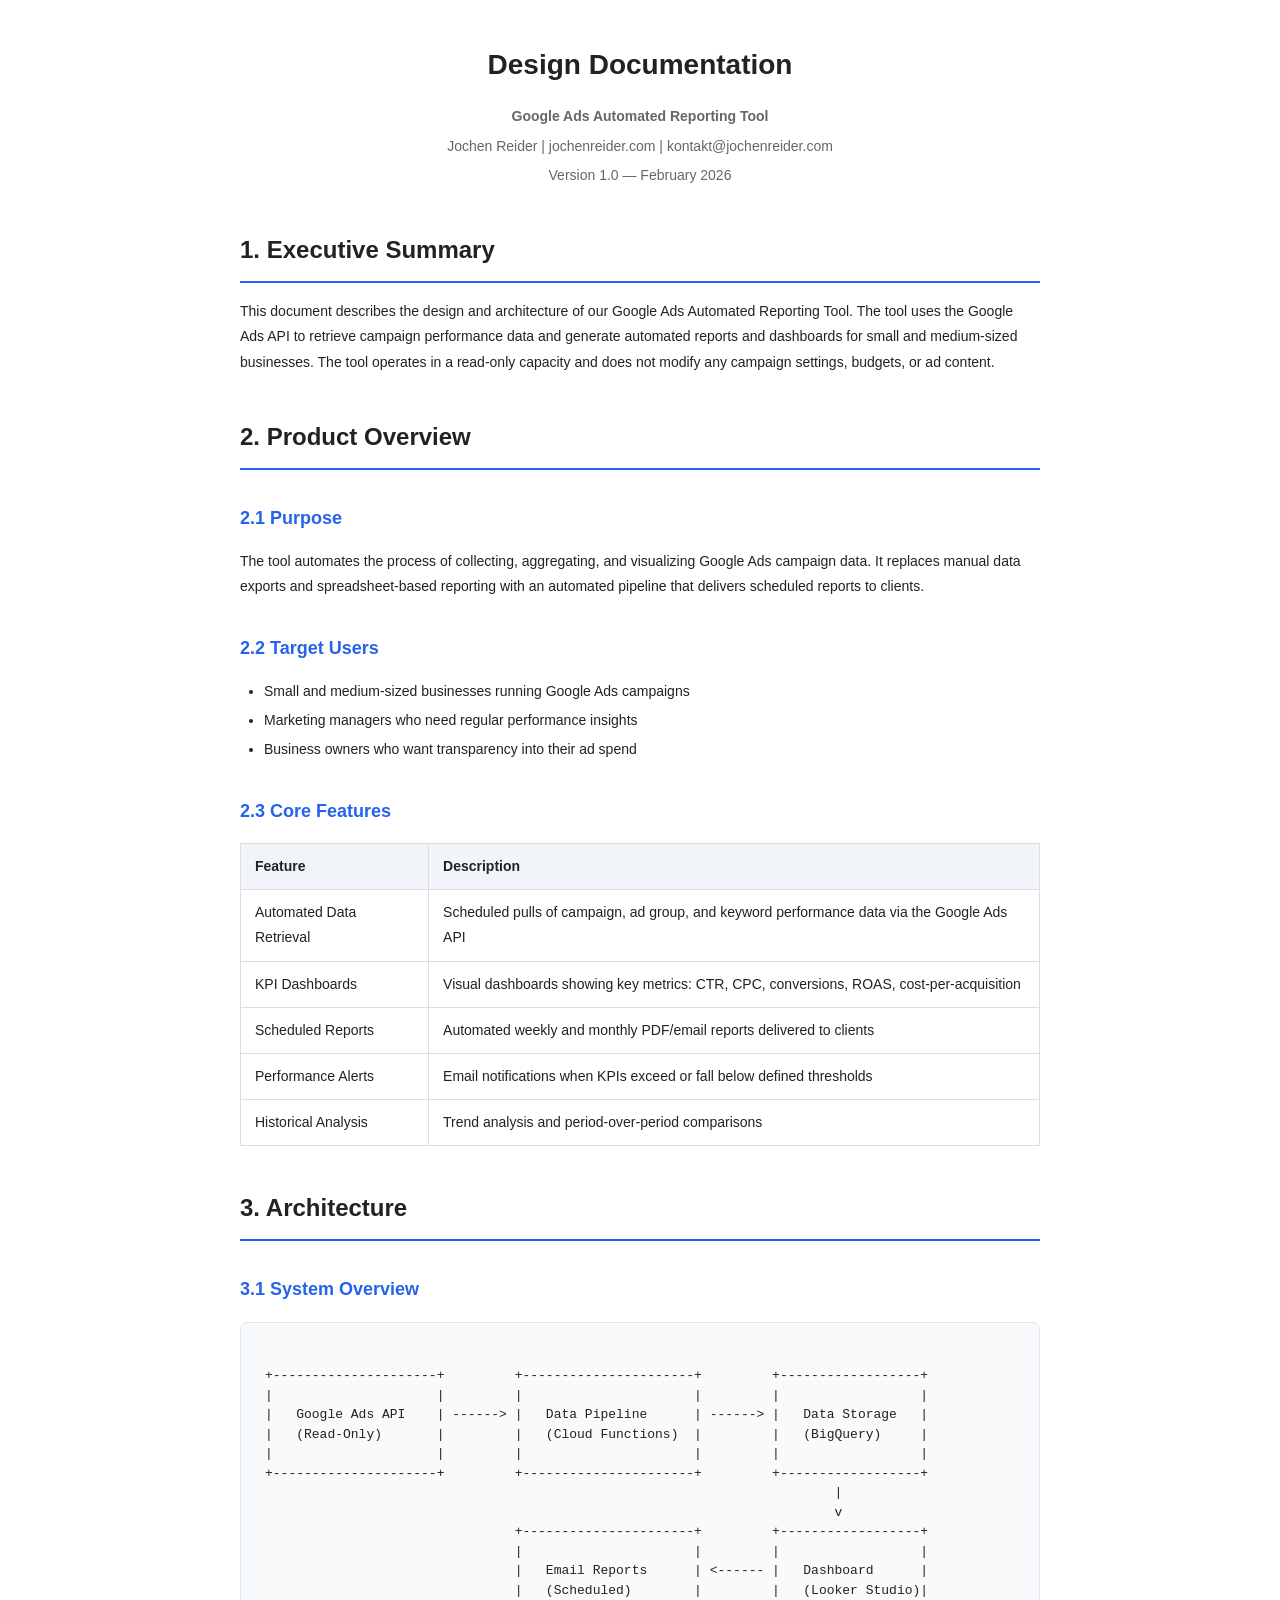
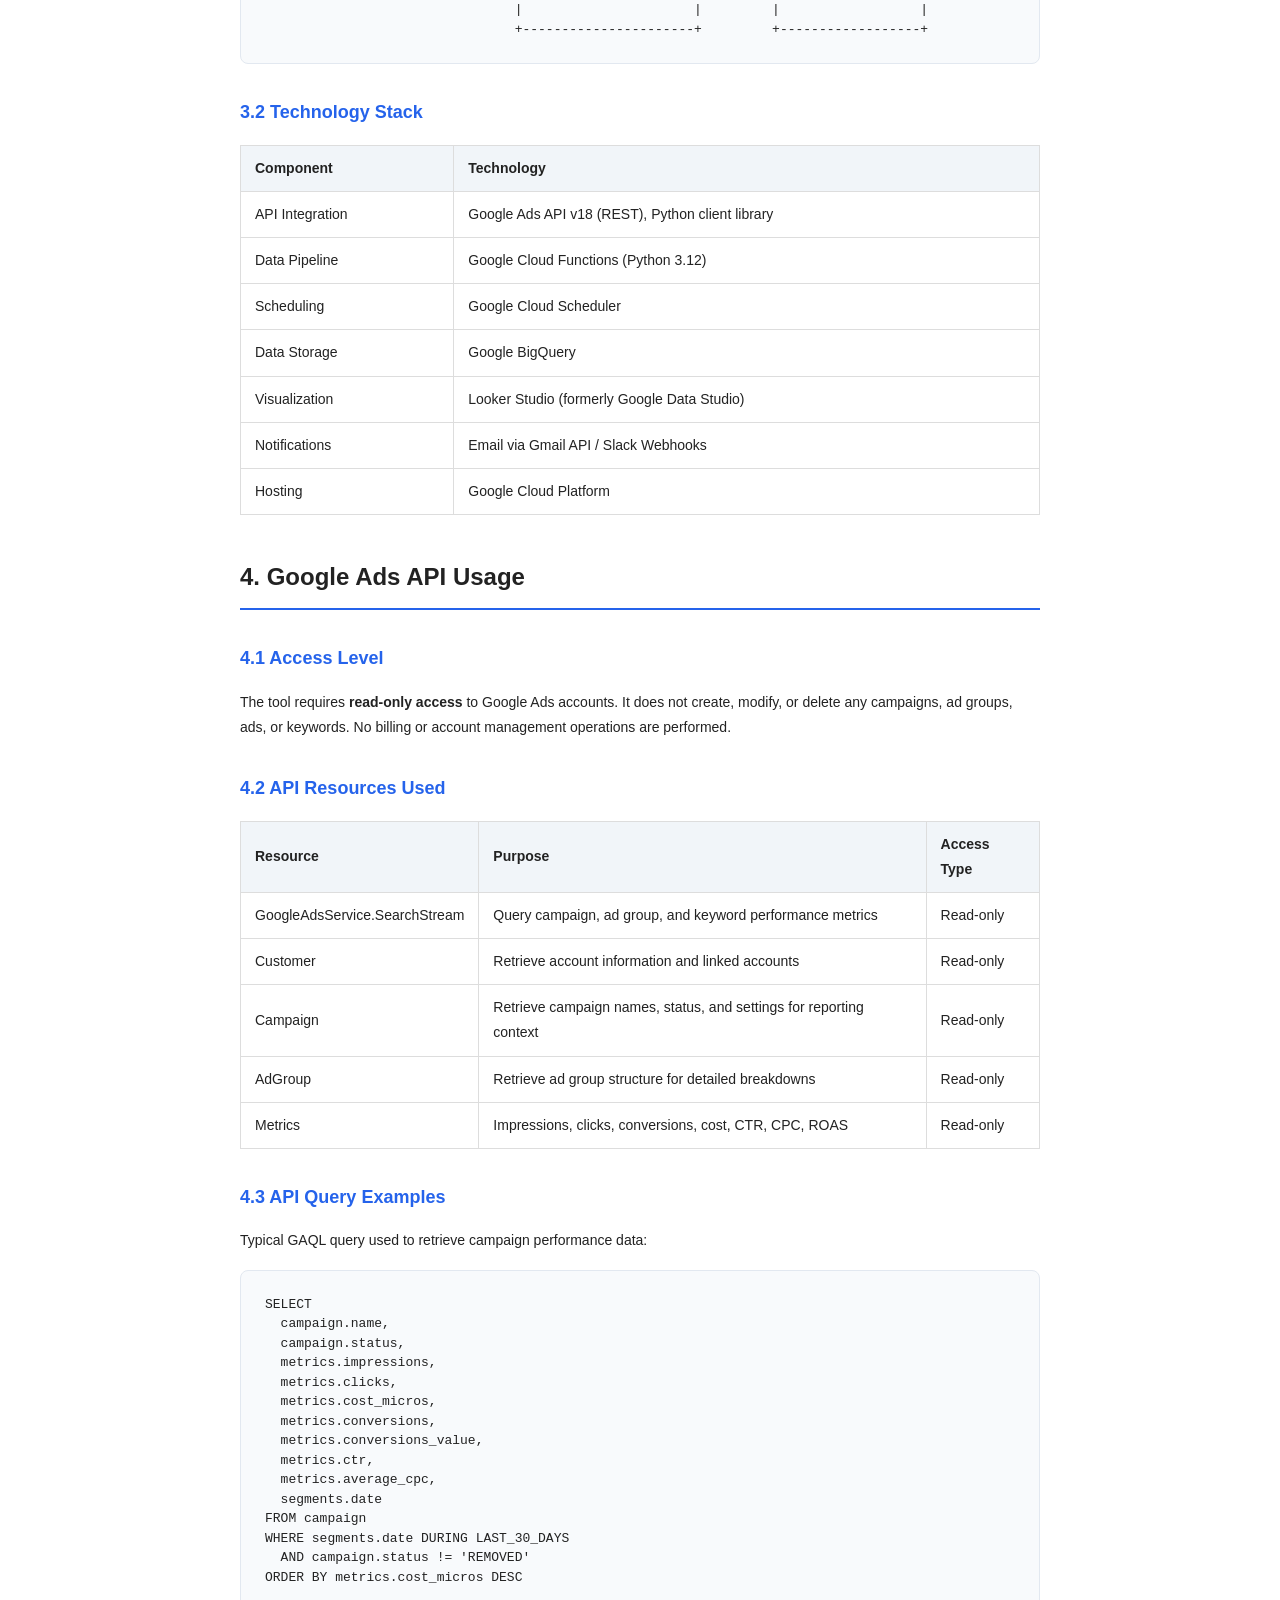
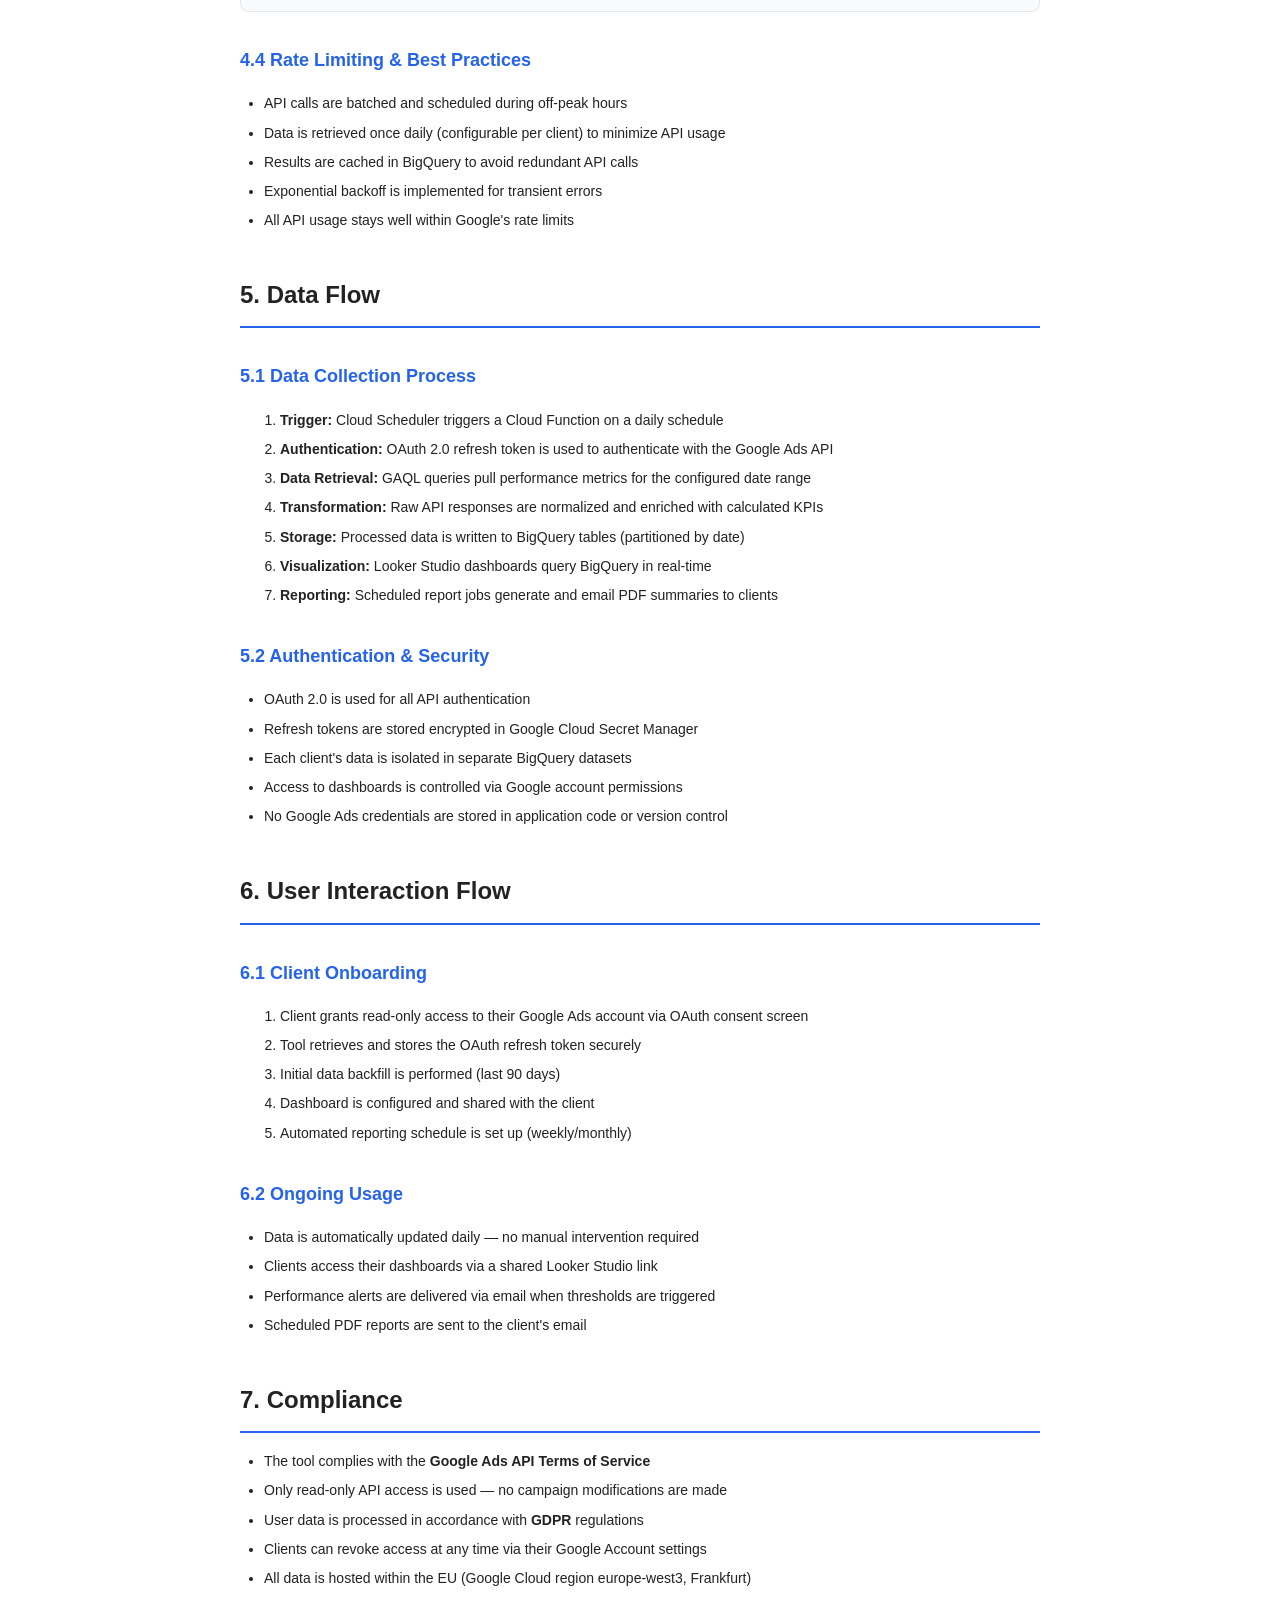
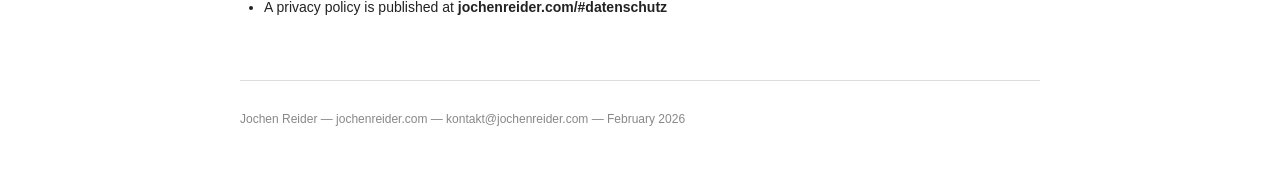
==== design-documentation.html @ 827044c9 "Add Terms of Service page and technical design documentation for Google API compliance - New terms.h" ====
<!DOCTYPE html>
<html lang="en">
<head>
  <meta charset="UTF-8">
  <title>Design Documentation - Google Ads Reporting Tool</title>
  <style>
    body {
      font-family: 'Segoe UI', Arial, sans-serif;
      max-width: 800px;
      margin: 40px auto;
      padding: 0 30px;
      color: #222;
      line-height: 1.8;
      font-size: 14px;
    }
    h1 {
      font-size: 24px;
      border-bottom: 2px solid #2563eb;
      padding-bottom: 10px;
      margin-top: 40px;
    }
    h2 {
      font-size: 18px;
      color: #2563eb;
      margin-top: 32px;
    }
    h3 {
      font-size: 15px;
      margin-top: 24px;
    }
    table {
      width: 100%;
      border-collapse: collapse;
      margin: 16px 0;
    }
    th, td {
      border: 1px solid #ddd;
      padding: 10px 14px;
      text-align: left;
    }
    th {
      background: #f1f5f9;
      font-weight: 600;
    }
    .header {
      text-align: center;
      margin-bottom: 40px;
    }
    .header h1 {
      border: none;
      font-size: 28px;
      margin-bottom: 4px;
    }
    .header p {
      color: #666;
      margin: 4px 0;
    }
    .diagram {
      background: #f8fafc;
      border: 1px solid #e2e8f0;
      border-radius: 8px;
      padding: 24px;
      margin: 16px 0;
      font-family: monospace;
      font-size: 13px;
      white-space: pre;
      line-height: 1.5;
    }
    ul {
      margin: 8px 0;
      padding-left: 24px;
    }
    li {
      margin: 4px 0;
    }
    .footer {
      margin-top: 60px;
      padding-top: 16px;
      border-top: 1px solid #ddd;
      color: #888;
      font-size: 12px;
    }
    @media print {
      body { margin: 20px; }
    }
  </style>
</head>
<body>

  <div class="header">
    <h1>Design Documentation</h1>
    <p><strong>Google Ads Automated Reporting Tool</strong></p>
    <p>Jochen Reider | jochenreider.com | kontakt@jochenreider.com</p>
    <p>Version 1.0 &mdash; February 2026</p>
  </div>

  <h1>1. Executive Summary</h1>
  <p>
    This document describes the design and architecture of our Google Ads Automated Reporting Tool.
    The tool uses the Google Ads API to retrieve campaign performance data and generate
    automated reports and dashboards for small and medium-sized businesses. The tool operates
    in a read-only capacity and does not modify any campaign settings, budgets, or ad content.
  </p>

  <h1>2. Product Overview</h1>

  <h2>2.1 Purpose</h2>
  <p>
    The tool automates the process of collecting, aggregating, and visualizing Google Ads campaign
    data. It replaces manual data exports and spreadsheet-based reporting with an automated pipeline
    that delivers scheduled reports to clients.
  </p>

  <h2>2.2 Target Users</h2>
  <ul>
    <li>Small and medium-sized businesses running Google Ads campaigns</li>
    <li>Marketing managers who need regular performance insights</li>
    <li>Business owners who want transparency into their ad spend</li>
  </ul>

  <h2>2.3 Core Features</h2>
  <table>
    <tr>
      <th>Feature</th>
      <th>Description</th>
    </tr>
    <tr>
      <td>Automated Data Retrieval</td>
      <td>Scheduled pulls of campaign, ad group, and keyword performance data via the Google Ads API</td>
    </tr>
    <tr>
      <td>KPI Dashboards</td>
      <td>Visual dashboards showing key metrics: CTR, CPC, conversions, ROAS, cost-per-acquisition</td>
    </tr>
    <tr>
      <td>Scheduled Reports</td>
      <td>Automated weekly and monthly PDF/email reports delivered to clients</td>
    </tr>
    <tr>
      <td>Performance Alerts</td>
      <td>Email notifications when KPIs exceed or fall below defined thresholds</td>
    </tr>
    <tr>
      <td>Historical Analysis</td>
      <td>Trend analysis and period-over-period comparisons</td>
    </tr>
  </table>

  <h1>3. Architecture</h1>

  <h2>3.1 System Overview</h2>
  <div class="diagram">
+---------------------+         +----------------------+         +------------------+
|                     |         |                      |         |                  |
|   Google Ads API    | ------> |   Data Pipeline      | ------> |   Data Storage   |
|   (Read-Only)       |         |   (Cloud Functions)  |         |   (BigQuery)     |
|                     |         |                      |         |                  |
+---------------------+         +----------------------+         +------------------+
                                                                         |
                                                                         v
                                +----------------------+         +------------------+
                                |                      |         |                  |
                                |   Email Reports      | <------ |   Dashboard      |
                                |   (Scheduled)        |         |   (Looker Studio)|
                                |                      |         |                  |
                                +----------------------+         +------------------+</div>

  <h2>3.2 Technology Stack</h2>
  <table>
    <tr>
      <th>Component</th>
      <th>Technology</th>
    </tr>
    <tr>
      <td>API Integration</td>
      <td>Google Ads API v18 (REST), Python client library</td>
    </tr>
    <tr>
      <td>Data Pipeline</td>
      <td>Google Cloud Functions (Python 3.12)</td>
    </tr>
    <tr>
      <td>Scheduling</td>
      <td>Google Cloud Scheduler</td>
    </tr>
    <tr>
      <td>Data Storage</td>
      <td>Google BigQuery</td>
    </tr>
    <tr>
      <td>Visualization</td>
      <td>Looker Studio (formerly Google Data Studio)</td>
    </tr>
    <tr>
      <td>Notifications</td>
      <td>Email via Gmail API / Slack Webhooks</td>
    </tr>
    <tr>
      <td>Hosting</td>
      <td>Google Cloud Platform</td>
    </tr>
  </table>

  <h1>4. Google Ads API Usage</h1>

  <h2>4.1 Access Level</h2>
  <p>
    The tool requires <strong>read-only access</strong> to Google Ads accounts. It does not create,
    modify, or delete any campaigns, ad groups, ads, or keywords. No billing or account
    management operations are performed.
  </p>

  <h2>4.2 API Resources Used</h2>
  <table>
    <tr>
      <th>Resource</th>
      <th>Purpose</th>
      <th>Access Type</th>
    </tr>
    <tr>
      <td>GoogleAdsService.SearchStream</td>
      <td>Query campaign, ad group, and keyword performance metrics</td>
      <td>Read-only</td>
    </tr>
    <tr>
      <td>Customer</td>
      <td>Retrieve account information and linked accounts</td>
      <td>Read-only</td>
    </tr>
    <tr>
      <td>Campaign</td>
      <td>Retrieve campaign names, status, and settings for reporting context</td>
      <td>Read-only</td>
    </tr>
    <tr>
      <td>AdGroup</td>
      <td>Retrieve ad group structure for detailed breakdowns</td>
      <td>Read-only</td>
    </tr>
    <tr>
      <td>Metrics</td>
      <td>Impressions, clicks, conversions, cost, CTR, CPC, ROAS</td>
      <td>Read-only</td>
    </tr>
  </table>

  <h2>4.3 API Query Examples</h2>
  <p>Typical GAQL query used to retrieve campaign performance data:</p>
  <div class="diagram">SELECT
  campaign.name,
  campaign.status,
  metrics.impressions,
  metrics.clicks,
  metrics.cost_micros,
  metrics.conversions,
  metrics.conversions_value,
  metrics.ctr,
  metrics.average_cpc,
  segments.date
FROM campaign
WHERE segments.date DURING LAST_30_DAYS
  AND campaign.status != 'REMOVED'
ORDER BY metrics.cost_micros DESC</div>

  <h2>4.4 Rate Limiting & Best Practices</h2>
  <ul>
    <li>API calls are batched and scheduled during off-peak hours</li>
    <li>Data is retrieved once daily (configurable per client) to minimize API usage</li>
    <li>Results are cached in BigQuery to avoid redundant API calls</li>
    <li>Exponential backoff is implemented for transient errors</li>
    <li>All API usage stays well within Google's rate limits</li>
  </ul>

  <h1>5. Data Flow</h1>

  <h2>5.1 Data Collection Process</h2>
  <ol>
    <li><strong>Trigger:</strong> Cloud Scheduler triggers a Cloud Function on a daily schedule</li>
    <li><strong>Authentication:</strong> OAuth 2.0 refresh token is used to authenticate with the Google Ads API</li>
    <li><strong>Data Retrieval:</strong> GAQL queries pull performance metrics for the configured date range</li>
    <li><strong>Transformation:</strong> Raw API responses are normalized and enriched with calculated KPIs</li>
    <li><strong>Storage:</strong> Processed data is written to BigQuery tables (partitioned by date)</li>
    <li><strong>Visualization:</strong> Looker Studio dashboards query BigQuery in real-time</li>
    <li><strong>Reporting:</strong> Scheduled report jobs generate and email PDF summaries to clients</li>
  </ol>

  <h2>5.2 Authentication & Security</h2>
  <ul>
    <li>OAuth 2.0 is used for all API authentication</li>
    <li>Refresh tokens are stored encrypted in Google Cloud Secret Manager</li>
    <li>Each client's data is isolated in separate BigQuery datasets</li>
    <li>Access to dashboards is controlled via Google account permissions</li>
    <li>No Google Ads credentials are stored in application code or version control</li>
  </ul>

  <h1>6. User Interaction Flow</h1>

  <h2>6.1 Client Onboarding</h2>
  <ol>
    <li>Client grants read-only access to their Google Ads account via OAuth consent screen</li>
    <li>Tool retrieves and stores the OAuth refresh token securely</li>
    <li>Initial data backfill is performed (last 90 days)</li>
    <li>Dashboard is configured and shared with the client</li>
    <li>Automated reporting schedule is set up (weekly/monthly)</li>
  </ol>

  <h2>6.2 Ongoing Usage</h2>
  <ul>
    <li>Data is automatically updated daily &mdash; no manual intervention required</li>
    <li>Clients access their dashboards via a shared Looker Studio link</li>
    <li>Performance alerts are delivered via email when thresholds are triggered</li>
    <li>Scheduled PDF reports are sent to the client's email</li>
  </ul>

  <h1>7. Compliance</h1>
  <ul>
    <li>The tool complies with the <strong>Google Ads API Terms of Service</strong></li>
    <li>Only read-only API access is used &mdash; no campaign modifications are made</li>
    <li>User data is processed in accordance with <strong>GDPR</strong> regulations</li>
    <li>Clients can revoke access at any time via their Google Account settings</li>
    <li>All data is hosted within the EU (Google Cloud region europe-west3, Frankfurt)</li>
    <li>A privacy policy is published at <strong>jochenreider.com/#datenschutz</strong></li>
  </ul>

  <div class="footer">
    <p>Jochen Reider &mdash; jochenreider.com &mdash; kontakt@jochenreider.com &mdash; February 2026</p>
  </div>

</body>
</html>
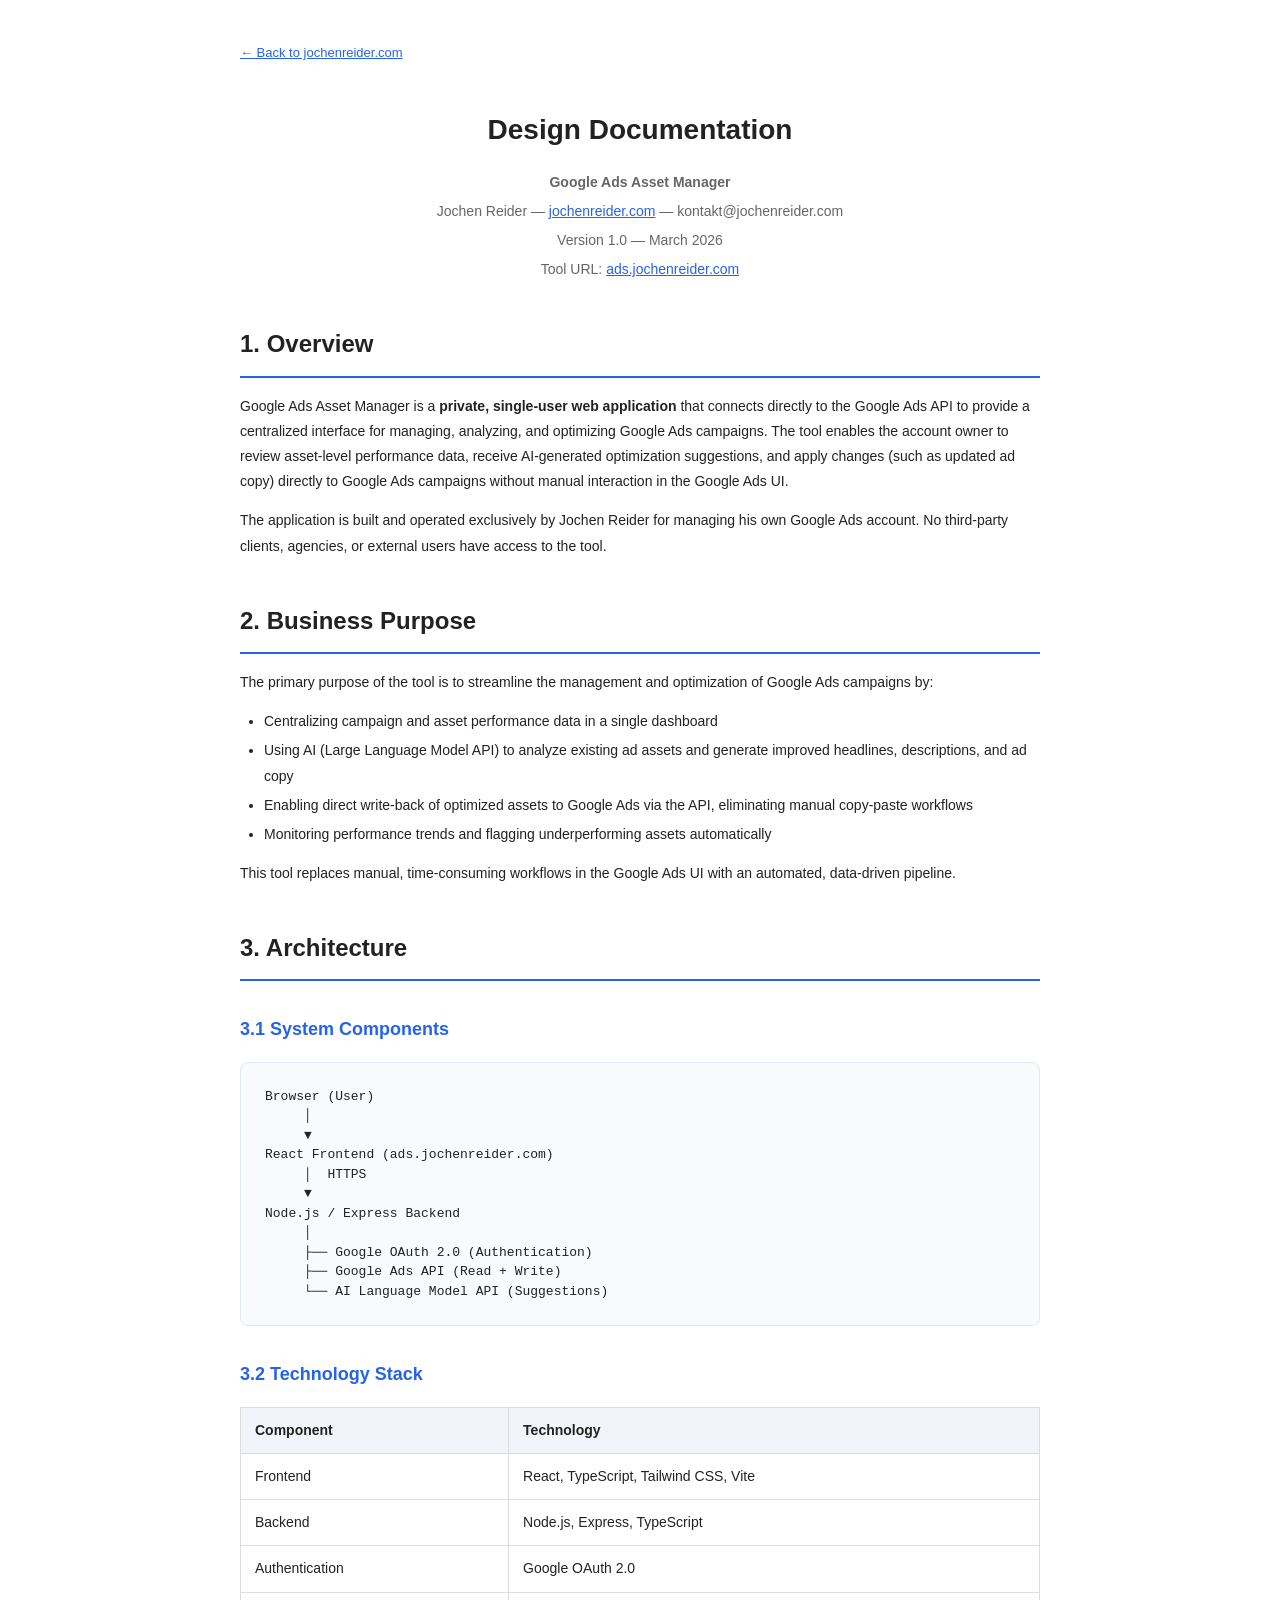
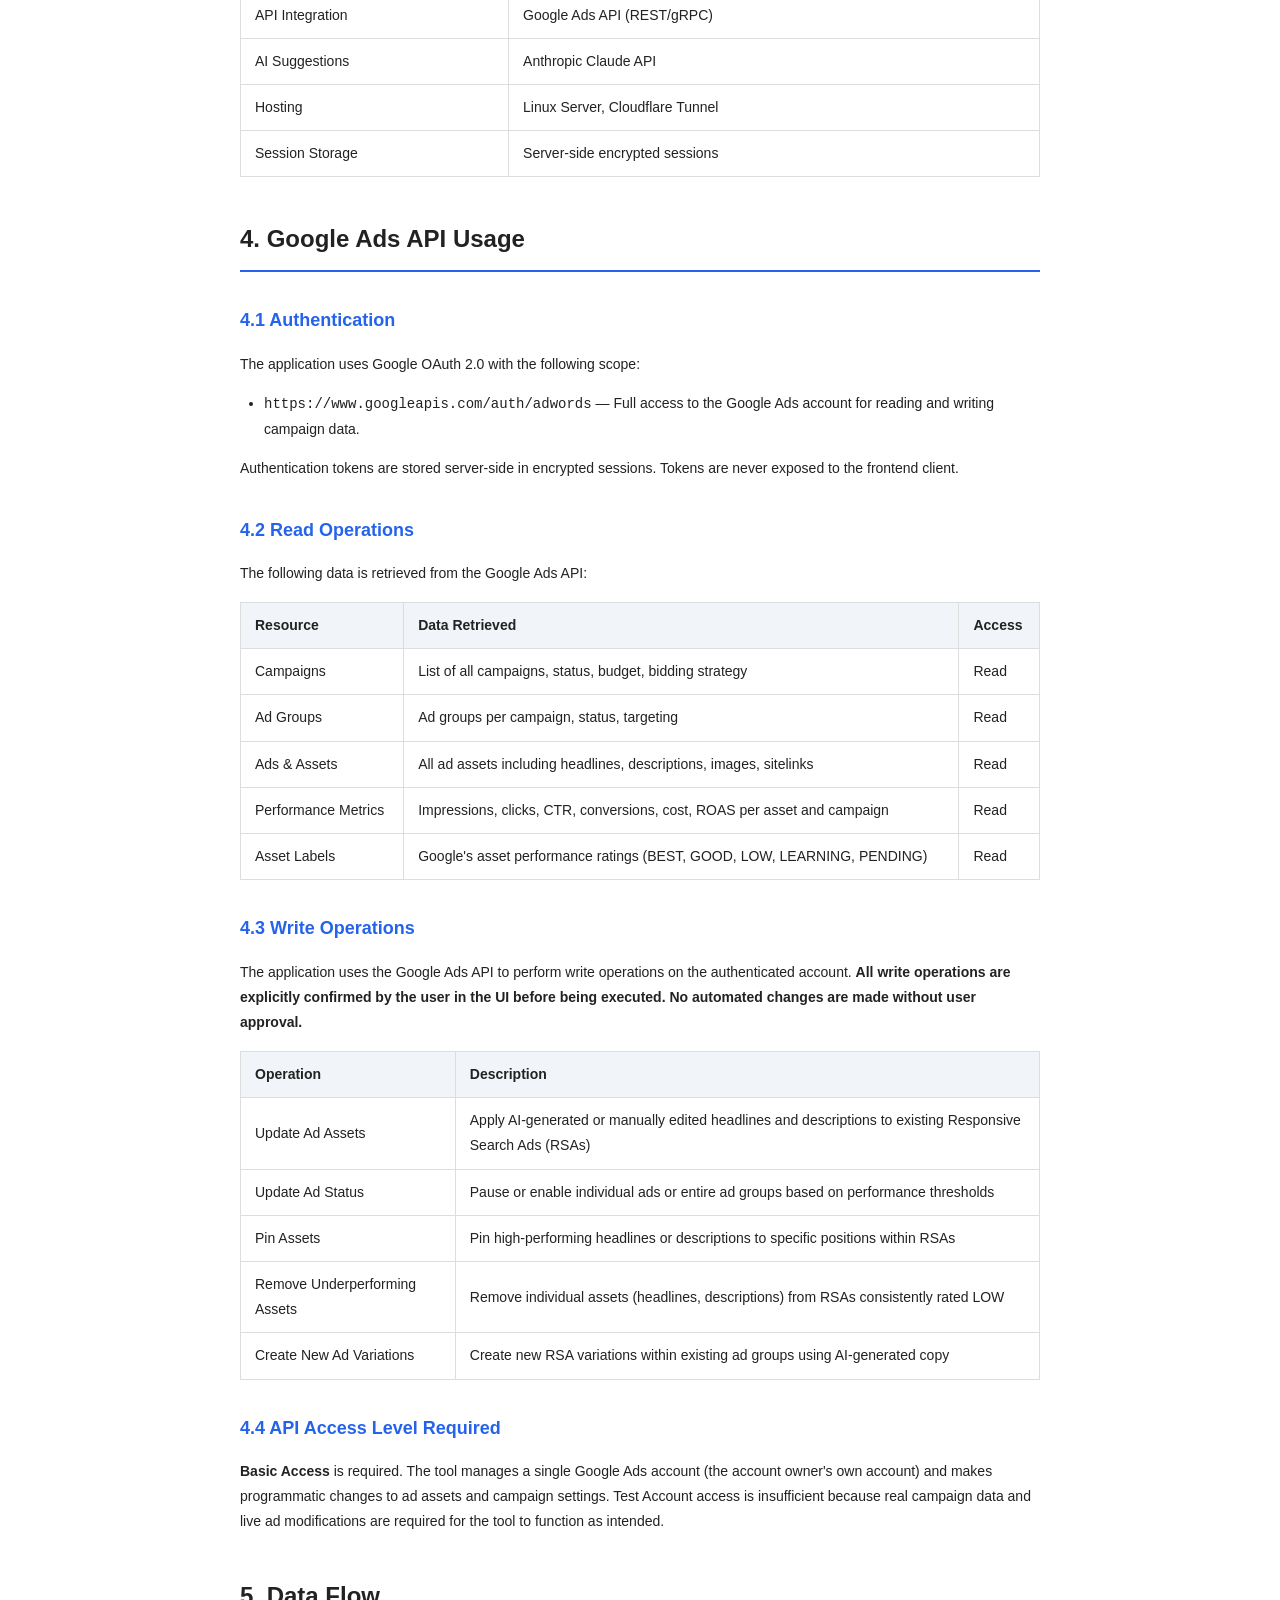
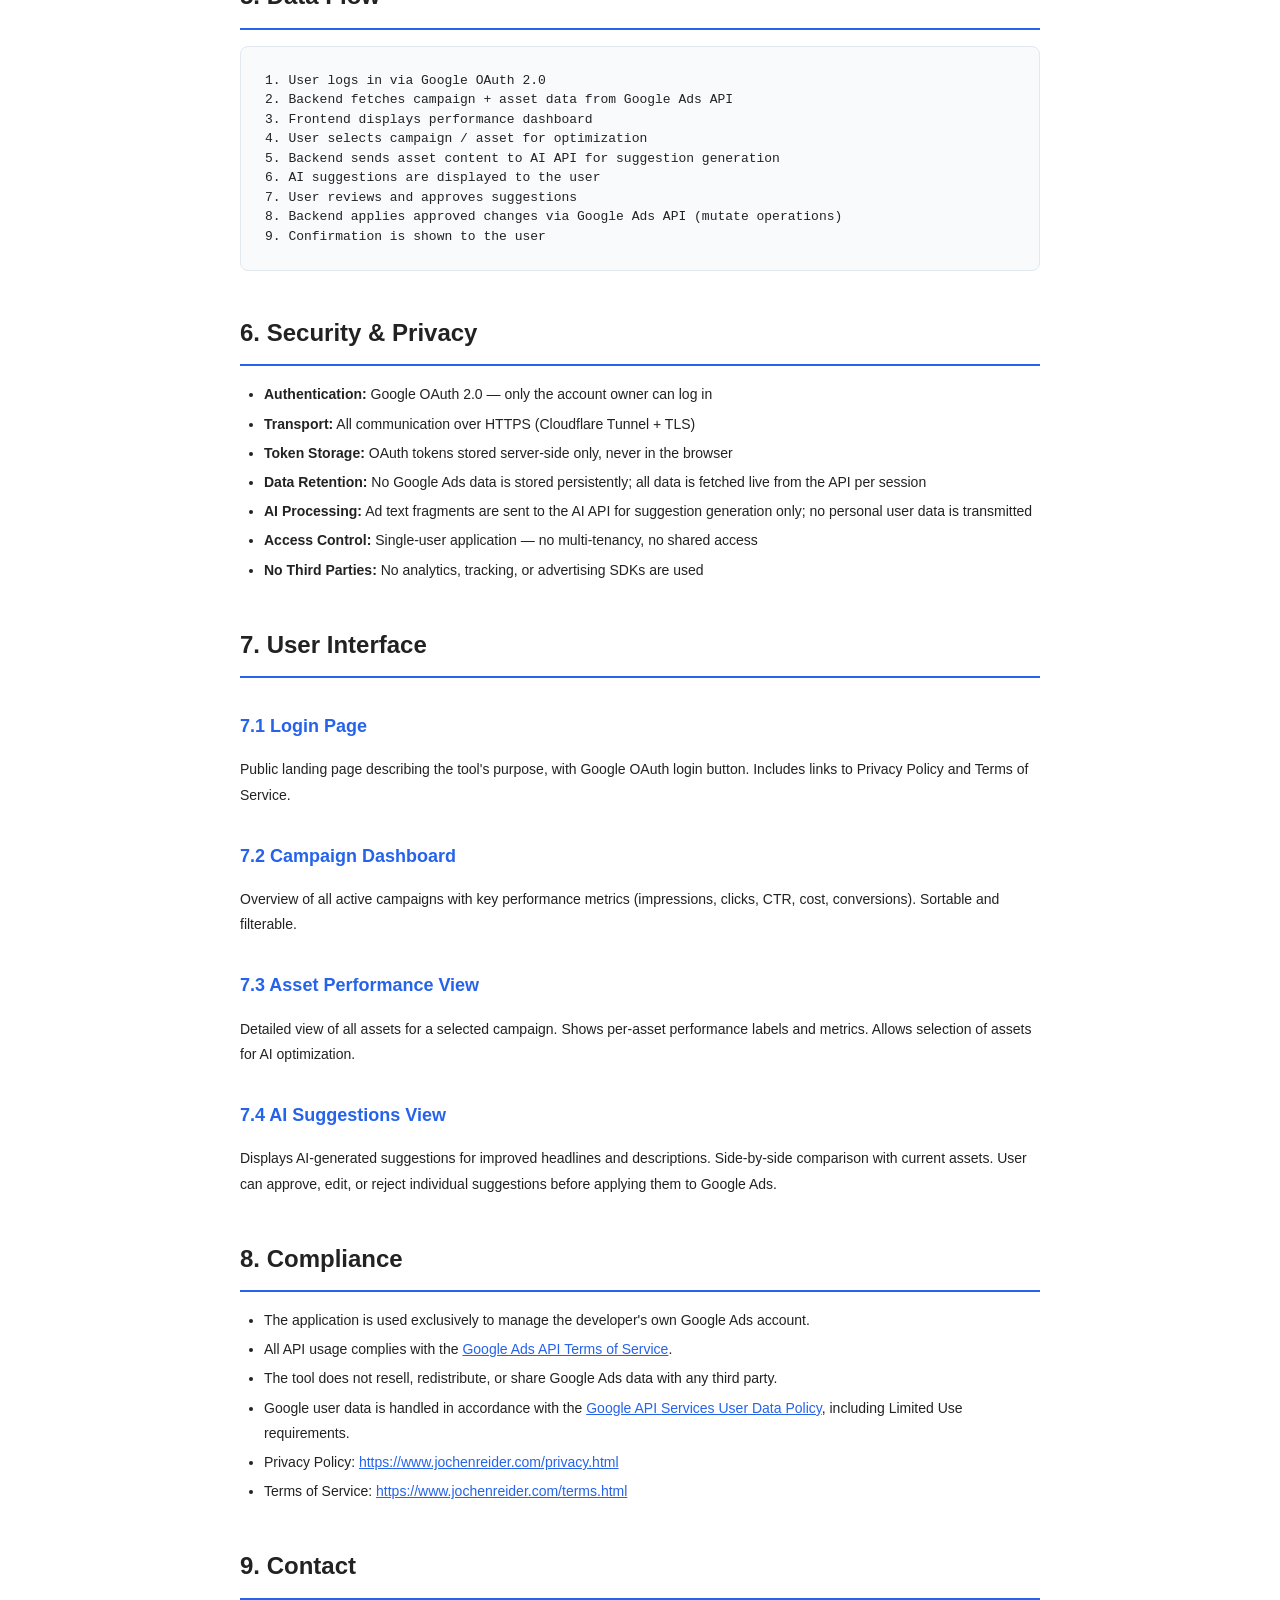
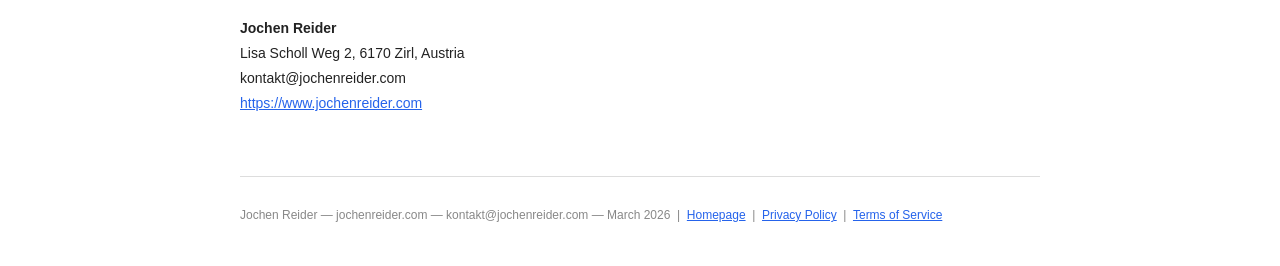
==== commit e4381860: "Fix all compliance issues found by website-compliance-checker - Replace outdated design-documentatio" ====
--- a/design-documentation.html
+++ b/design-documentation.html
@@ -1,330 +1,274 @@
-<!DOCTYPE html>
-<html lang="en">
-<head>
-  <meta charset="UTF-8">
-  <title>Design Documentation - Google Ads Reporting Tool</title>
-  <style>
-    body {
-      font-family: 'Segoe UI', Arial, sans-serif;
-      max-width: 800px;
-      margin: 40px auto;
-      padding: 0 30px;
-      color: #222;
-      line-height: 1.8;
-      font-size: 14px;
-    }
-    h1 {
-      font-size: 24px;
-      border-bottom: 2px solid #2563eb;
-      padding-bottom: 10px;
-      margin-top: 40px;
-    }
-    h2 {
-      font-size: 18px;
-      color: #2563eb;
-      margin-top: 32px;
-    }
-    h3 {
-      font-size: 15px;
-      margin-top: 24px;
-    }
-    table {
-      width: 100%;
-      border-collapse: collapse;
-      margin: 16px 0;
-    }
-    th, td {
-      border: 1px solid #ddd;
-      padding: 10px 14px;
-      text-align: left;
-    }
-    th {
-      background: #f1f5f9;
-      font-weight: 600;
-    }
-    .header {
-      text-align: center;
-      margin-bottom: 40px;
-    }
-    .header h1 {
-      border: none;
-      font-size: 28px;
-      margin-bottom: 4px;
-    }
-    .header p {
-      color: #666;
-      margin: 4px 0;
-    }
-    .diagram {
-      background: #f8fafc;
-      border: 1px solid #e2e8f0;
-      border-radius: 8px;
-      padding: 24px;
-      margin: 16px 0;
-      font-family: monospace;
-      font-size: 13px;
-      white-space: pre;
-      line-height: 1.5;
-    }
-    ul {
-      margin: 8px 0;
-      padding-left: 24px;
-    }
-    li {
-      margin: 4px 0;
-    }
-    .footer {
-      margin-top: 60px;
-      padding-top: 16px;
-      border-top: 1px solid #ddd;
-      color: #888;
-      font-size: 12px;
-    }
-    @media print {
-      body { margin: 20px; }
-    }
-  </style>
-</head>
-<body>
-
-  <div class="header">
-    <h1>Design Documentation</h1>
-    <p><strong>Google Ads Automated Reporting Tool</strong></p>
-    <p>Jochen Reider | jochenreider.com | kontakt@jochenreider.com</p>
-    <p>Version 1.0 &mdash; February 2026</p>
-  </div>
-
-  <h1>1. Executive Summary</h1>
-  <p>
-    This document describes the design and architecture of our Google Ads Automated Reporting Tool.
-    The tool uses the Google Ads API to retrieve campaign performance data and generate
-    automated reports and dashboards for small and medium-sized businesses. The tool operates
-    in a read-only capacity and does not modify any campaign settings, budgets, or ad content.
-  </p>
-
-  <h1>2. Product Overview</h1>
-
-  <h2>2.1 Purpose</h2>
-  <p>
-    The tool automates the process of collecting, aggregating, and visualizing Google Ads campaign
-    data. It replaces manual data exports and spreadsheet-based reporting with an automated pipeline
-    that delivers scheduled reports to clients.
-  </p>
-
-  <h2>2.2 Target Users</h2>
-  <ul>
-    <li>Small and medium-sized businesses running Google Ads campaigns</li>
-    <li>Marketing managers who need regular performance insights</li>
-    <li>Business owners who want transparency into their ad spend</li>
-  </ul>
-
-  <h2>2.3 Core Features</h2>
-  <table>
-    <tr>
-      <th>Feature</th>
-      <th>Description</th>
-    </tr>
-    <tr>
-      <td>Automated Data Retrieval</td>
-      <td>Scheduled pulls of campaign, ad group, and keyword performance data via the Google Ads API</td>
-    </tr>
-    <tr>
-      <td>KPI Dashboards</td>
-      <td>Visual dashboards showing key metrics: CTR, CPC, conversions, ROAS, cost-per-acquisition</td>
-    </tr>
-    <tr>
-      <td>Scheduled Reports</td>
-      <td>Automated weekly and monthly PDF/email reports delivered to clients</td>
-    </tr>
-    <tr>
-      <td>Performance Alerts</td>
-      <td>Email notifications when KPIs exceed or fall below defined thresholds</td>
-    </tr>
-    <tr>
-      <td>Historical Analysis</td>
-      <td>Trend analysis and period-over-period comparisons</td>
-    </tr>
-  </table>
-
-  <h1>3. Architecture</h1>
-
-  <h2>3.1 System Overview</h2>
-  <div class="diagram">
-+---------------------+         +----------------------+         +------------------+
-|                     |         |                      |         |                  |
-|   Google Ads API    | ------> |   Data Pipeline      | ------> |   Data Storage   |
-|   (Read-Only)       |         |   (Cloud Functions)  |         |   (BigQuery)     |
-|                     |         |                      |         |                  |
-+---------------------+         +----------------------+         +------------------+
-                                                                         |
-                                                                         v
-                                +----------------------+         +------------------+
-                                |                      |         |                  |
-                                |   Email Reports      | <------ |   Dashboard      |
-                                |   (Scheduled)        |         |   (Looker Studio)|
-                                |                      |         |                  |
-                                +----------------------+         +------------------+</div>
-
-  <h2>3.2 Technology Stack</h2>
-  <table>
-    <tr>
-      <th>Component</th>
-      <th>Technology</th>
-    </tr>
-    <tr>
-      <td>API Integration</td>
-      <td>Google Ads API v18 (REST), Python client library</td>
-    </tr>
-    <tr>
-      <td>Data Pipeline</td>
-      <td>Google Cloud Functions (Python 3.12)</td>
-    </tr>
-    <tr>
-      <td>Scheduling</td>
-      <td>Google Cloud Scheduler</td>
-    </tr>
-    <tr>
-      <td>Data Storage</td>
-      <td>Google BigQuery</td>
-    </tr>
-    <tr>
-      <td>Visualization</td>
-      <td>Looker Studio (formerly Google Data Studio)</td>
-    </tr>
-    <tr>
-      <td>Notifications</td>
-      <td>Email via Gmail API / Slack Webhooks</td>
-    </tr>
-    <tr>
-      <td>Hosting</td>
-      <td>Google Cloud Platform</td>
-    </tr>
-  </table>
-
-  <h1>4. Google Ads API Usage</h1>
-
-  <h2>4.1 Access Level</h2>
-  <p>
-    The tool requires <strong>read-only access</strong> to Google Ads accounts. It does not create,
-    modify, or delete any campaigns, ad groups, ads, or keywords. No billing or account
-    management operations are performed.
-  </p>
-
-  <h2>4.2 API Resources Used</h2>
-  <table>
-    <tr>
-      <th>Resource</th>
-      <th>Purpose</th>
-      <th>Access Type</th>
-    </tr>
-    <tr>
-      <td>GoogleAdsService.SearchStream</td>
-      <td>Query campaign, ad group, and keyword performance metrics</td>
-      <td>Read-only</td>
-    </tr>
-    <tr>
-      <td>Customer</td>
-      <td>Retrieve account information and linked accounts</td>
-      <td>Read-only</td>
-    </tr>
-    <tr>
-      <td>Campaign</td>
-      <td>Retrieve campaign names, status, and settings for reporting context</td>
-      <td>Read-only</td>
-    </tr>
-    <tr>
-      <td>AdGroup</td>
-      <td>Retrieve ad group structure for detailed breakdowns</td>
-      <td>Read-only</td>
-    </tr>
-    <tr>
-      <td>Metrics</td>
-      <td>Impressions, clicks, conversions, cost, CTR, CPC, ROAS</td>
-      <td>Read-only</td>
-    </tr>
-  </table>
-
-  <h2>4.3 API Query Examples</h2>
-  <p>Typical GAQL query used to retrieve campaign performance data:</p>
-  <div class="diagram">SELECT
-  campaign.name,
-  campaign.status,
-  metrics.impressions,
-  metrics.clicks,
-  metrics.cost_micros,
-  metrics.conversions,
-  metrics.conversions_value,
-  metrics.ctr,
-  metrics.average_cpc,
-  segments.date
-FROM campaign
-WHERE segments.date DURING LAST_30_DAYS
-  AND campaign.status != 'REMOVED'
-ORDER BY metrics.cost_micros DESC</div>
-
-  <h2>4.4 Rate Limiting & Best Practices</h2>
-  <ul>
-    <li>API calls are batched and scheduled during off-peak hours</li>
-    <li>Data is retrieved once daily (configurable per client) to minimize API usage</li>
-    <li>Results are cached in BigQuery to avoid redundant API calls</li>
-    <li>Exponential backoff is implemented for transient errors</li>
-    <li>All API usage stays well within Google's rate limits</li>
-  </ul>
-
-  <h1>5. Data Flow</h1>
-
-  <h2>5.1 Data Collection Process</h2>
-  <ol>
-    <li><strong>Trigger:</strong> Cloud Scheduler triggers a Cloud Function on a daily schedule</li>
-    <li><strong>Authentication:</strong> OAuth 2.0 refresh token is used to authenticate with the Google Ads API</li>
-    <li><strong>Data Retrieval:</strong> GAQL queries pull performance metrics for the configured date range</li>
-    <li><strong>Transformation:</strong> Raw API responses are normalized and enriched with calculated KPIs</li>
-    <li><strong>Storage:</strong> Processed data is written to BigQuery tables (partitioned by date)</li>
-    <li><strong>Visualization:</strong> Looker Studio dashboards query BigQuery in real-time</li>
-    <li><strong>Reporting:</strong> Scheduled report jobs generate and email PDF summaries to clients</li>
-  </ol>
-
-  <h2>5.2 Authentication & Security</h2>
-  <ul>
-    <li>OAuth 2.0 is used for all API authentication</li>
-    <li>Refresh tokens are stored encrypted in Google Cloud Secret Manager</li>
-    <li>Each client's data is isolated in separate BigQuery datasets</li>
-    <li>Access to dashboards is controlled via Google account permissions</li>
-    <li>No Google Ads credentials are stored in application code or version control</li>
-  </ul>
-
-  <h1>6. User Interaction Flow</h1>
-
-  <h2>6.1 Client Onboarding</h2>
-  <ol>
-    <li>Client grants read-only access to their Google Ads account via OAuth consent screen</li>
-    <li>Tool retrieves and stores the OAuth refresh token securely</li>
-    <li>Initial data backfill is performed (last 90 days)</li>
-    <li>Dashboard is configured and shared with the client</li>
-    <li>Automated reporting schedule is set up (weekly/monthly)</li>
-  </ol>
-
-  <h2>6.2 Ongoing Usage</h2>
-  <ul>
-    <li>Data is automatically updated daily &mdash; no manual intervention required</li>
-    <li>Clients access their dashboards via a shared Looker Studio link</li>
-    <li>Performance alerts are delivered via email when thresholds are triggered</li>
-    <li>Scheduled PDF reports are sent to the client's email</li>
-  </ul>
-
-  <h1>7. Compliance</h1>
-  <ul>
-    <li>The tool complies with the <strong>Google Ads API Terms of Service</strong></li>
-    <li>Only read-only API access is used &mdash; no campaign modifications are made</li>
-    <li>User data is processed in accordance with <strong>GDPR</strong> regulations</li>
-    <li>Clients can revoke access at any time via their Google Account settings</li>
-    <li>All data is hosted within the EU (Google Cloud region europe-west3, Frankfurt)</li>
-    <li>A privacy policy is published at <strong>jochenreider.com/#datenschutz</strong></li>
-  </ul>
-
-  <div class="footer">
-    <p>Jochen Reider &mdash; jochenreider.com &mdash; kontakt@jochenreider.com &mdash; February 2026</p>
-  </div>
-
-</body>
-</html>
+<!DOCTYPE html>
+<html lang="en">
+<head>
+  <meta charset="UTF-8">
+  <meta name="viewport" content="width=device-width, initial-scale=1.0">
+  <title>Design Documentation – Google Ads Asset Manager</title>
+  <style>
+    body {
+      font-family: 'Segoe UI', Arial, sans-serif;
+      max-width: 800px;
+      margin: 40px auto;
+      padding: 0 30px;
+      color: #222;
+      line-height: 1.8;
+      font-size: 14px;
+    }
+    h1 {
+      font-size: 24px;
+      border-bottom: 2px solid #2563eb;
+      padding-bottom: 10px;
+      margin-top: 40px;
+    }
+    h2 {
+      font-size: 18px;
+      color: #2563eb;
+      margin-top: 32px;
+    }
+    h3 {
+      font-size: 15px;
+      margin-top: 24px;
+    }
+    table {
+      width: 100%;
+      border-collapse: collapse;
+      margin: 16px 0;
+    }
+    th, td {
+      border: 1px solid #ddd;
+      padding: 10px 14px;
+      text-align: left;
+    }
+    th {
+      background: #f1f5f9;
+      font-weight: 600;
+    }
+    .header {
+      text-align: center;
+      margin-bottom: 40px;
+    }
+    .header h1 {
+      border: none;
+      font-size: 28px;
+      margin-bottom: 4px;
+    }
+    .header p {
+      color: #666;
+      margin: 4px 0;
+    }
+    .diagram {
+      background: #f8fafc;
+      border: 1px solid #e2e8f0;
+      border-radius: 8px;
+      padding: 24px;
+      margin: 16px 0;
+      font-family: monospace;
+      font-size: 13px;
+      white-space: pre;
+      line-height: 1.5;
+    }
+    ul {
+      margin: 8px 0;
+      padding-left: 24px;
+    }
+    li {
+      margin: 4px 0;
+    }
+    a { color: #2563eb; }
+    .footer {
+      margin-top: 60px;
+      padding-top: 16px;
+      border-top: 1px solid #ddd;
+      color: #888;
+      font-size: 12px;
+    }
+    .nav-back {
+      margin-bottom: 32px;
+    }
+    .nav-back a {
+      color: #2563eb;
+      font-size: 13px;
+    }
+    @media print {
+      body { margin: 20px; }
+    }
+  </style>
+</head>
+<body>
+
+  <div class="nav-back">
+    <a href="index.html">&larr; Back to jochenreider.com</a>
+  </div>
+
+  <div class="header">
+    <h1>Design Documentation</h1>
+    <p><strong>Google Ads Asset Manager</strong></p>
+    <p>Jochen Reider &mdash; <a href="https://www.jochenreider.com">jochenreider.com</a> &mdash; kontakt@jochenreider.com</p>
+    <p>Version 1.0 &mdash; March 2026</p>
+    <p>Tool URL: <a href="https://ads.jochenreider.com">ads.jochenreider.com</a></p>
+  </div>
+
+  <h1>1. Overview</h1>
+  <p>
+    Google Ads Asset Manager is a <strong>private, single-user web application</strong> that connects
+    directly to the Google Ads API to provide a centralized interface for managing, analyzing, and
+    optimizing Google Ads campaigns. The tool enables the account owner to review asset-level
+    performance data, receive AI-generated optimization suggestions, and apply changes (such as
+    updated ad copy) directly to Google Ads campaigns without manual interaction in the Google Ads UI.
+  </p>
+  <p>
+    The application is built and operated exclusively by Jochen Reider for managing his own Google
+    Ads account. No third-party clients, agencies, or external users have access to the tool.
+  </p>
+
+  <h1>2. Business Purpose</h1>
+  <p>The primary purpose of the tool is to streamline the management and optimization of Google Ads campaigns by:</p>
+  <ul>
+    <li>Centralizing campaign and asset performance data in a single dashboard</li>
+    <li>Using AI (Large Language Model API) to analyze existing ad assets and generate improved headlines, descriptions, and ad copy</li>
+    <li>Enabling direct write-back of optimized assets to Google Ads via the API, eliminating manual copy-paste workflows</li>
+    <li>Monitoring performance trends and flagging underperforming assets automatically</li>
+  </ul>
+  <p>
+    This tool replaces manual, time-consuming workflows in the Google Ads UI with an automated,
+    data-driven pipeline.
+  </p>
+
+  <h1>3. Architecture</h1>
+
+  <h2>3.1 System Components</h2>
+  <div class="diagram">Browser (User)
+     │
+     ▼
+React Frontend (ads.jochenreider.com)
+     │  HTTPS
+     ▼
+Node.js / Express Backend
+     │
+     ├── Google OAuth 2.0 (Authentication)
+     ├── Google Ads API (Read + Write)
+     └── AI Language Model API (Suggestions)</div>
+
+  <h2>3.2 Technology Stack</h2>
+  <table>
+    <tr><th>Component</th><th>Technology</th></tr>
+    <tr><td>Frontend</td><td>React, TypeScript, Tailwind CSS, Vite</td></tr>
+    <tr><td>Backend</td><td>Node.js, Express, TypeScript</td></tr>
+    <tr><td>Authentication</td><td>Google OAuth 2.0</td></tr>
+    <tr><td>API Integration</td><td>Google Ads API (REST/gRPC)</td></tr>
+    <tr><td>AI Suggestions</td><td>Anthropic Claude API</td></tr>
+    <tr><td>Hosting</td><td>Linux Server, Cloudflare Tunnel</td></tr>
+    <tr><td>Session Storage</td><td>Server-side encrypted sessions</td></tr>
+  </table>
+
+  <h1>4. Google Ads API Usage</h1>
+
+  <h2>4.1 Authentication</h2>
+  <p>The application uses Google OAuth 2.0 with the following scope:</p>
+  <ul>
+    <li><code>https://www.googleapis.com/auth/adwords</code> &mdash; Full access to the Google Ads account for reading and writing campaign data.</li>
+  </ul>
+  <p>
+    Authentication tokens are stored server-side in encrypted sessions.
+    Tokens are never exposed to the frontend client.
+  </p>
+
+  <h2>4.2 Read Operations</h2>
+  <p>The following data is retrieved from the Google Ads API:</p>
+  <table>
+    <tr><th>Resource</th><th>Data Retrieved</th><th>Access</th></tr>
+    <tr><td>Campaigns</td><td>List of all campaigns, status, budget, bidding strategy</td><td>Read</td></tr>
+    <tr><td>Ad Groups</td><td>Ad groups per campaign, status, targeting</td><td>Read</td></tr>
+    <tr><td>Ads &amp; Assets</td><td>All ad assets including headlines, descriptions, images, sitelinks</td><td>Read</td></tr>
+    <tr><td>Performance Metrics</td><td>Impressions, clicks, CTR, conversions, cost, ROAS per asset and campaign</td><td>Read</td></tr>
+    <tr><td>Asset Labels</td><td>Google's asset performance ratings (BEST, GOOD, LOW, LEARNING, PENDING)</td><td>Read</td></tr>
+  </table>
+
+  <h2>4.3 Write Operations</h2>
+  <p>
+    The application uses the Google Ads API to perform write operations on the authenticated account.
+    <strong>All write operations are explicitly confirmed by the user in the UI before being executed.
+    No automated changes are made without user approval.</strong>
+  </p>
+  <table>
+    <tr><th>Operation</th><th>Description</th></tr>
+    <tr><td>Update Ad Assets</td><td>Apply AI-generated or manually edited headlines and descriptions to existing Responsive Search Ads (RSAs)</td></tr>
+    <tr><td>Update Ad Status</td><td>Pause or enable individual ads or entire ad groups based on performance thresholds</td></tr>
+    <tr><td>Pin Assets</td><td>Pin high-performing headlines or descriptions to specific positions within RSAs</td></tr>
+    <tr><td>Remove Underperforming Assets</td><td>Remove individual assets (headlines, descriptions) from RSAs consistently rated LOW</td></tr>
+    <tr><td>Create New Ad Variations</td><td>Create new RSA variations within existing ad groups using AI-generated copy</td></tr>
+  </table>
+
+  <h2>4.4 API Access Level Required</h2>
+  <p>
+    <strong>Basic Access</strong> is required. The tool manages a single Google Ads account
+    (the account owner's own account) and makes programmatic changes to ad assets and campaign
+    settings. Test Account access is insufficient because real campaign data and live ad
+    modifications are required for the tool to function as intended.
+  </p>
+
+  <h1>5. Data Flow</h1>
+  <div class="diagram">1. User logs in via Google OAuth 2.0
+2. Backend fetches campaign + asset data from Google Ads API
+3. Frontend displays performance dashboard
+4. User selects campaign / asset for optimization
+5. Backend sends asset content to AI API for suggestion generation
+6. AI suggestions are displayed to the user
+7. User reviews and approves suggestions
+8. Backend applies approved changes via Google Ads API (mutate operations)
+9. Confirmation is shown to the user</div>
+
+  <h1>6. Security &amp; Privacy</h1>
+  <ul>
+    <li><strong>Authentication:</strong> Google OAuth 2.0 &mdash; only the account owner can log in</li>
+    <li><strong>Transport:</strong> All communication over HTTPS (Cloudflare Tunnel + TLS)</li>
+    <li><strong>Token Storage:</strong> OAuth tokens stored server-side only, never in the browser</li>
+    <li><strong>Data Retention:</strong> No Google Ads data is stored persistently; all data is fetched live from the API per session</li>
+    <li><strong>AI Processing:</strong> Ad text fragments are sent to the AI API for suggestion generation only; no personal user data is transmitted</li>
+    <li><strong>Access Control:</strong> Single-user application &mdash; no multi-tenancy, no shared access</li>
+    <li><strong>No Third Parties:</strong> No analytics, tracking, or advertising SDKs are used</li>
+  </ul>
+
+  <h1>7. User Interface</h1>
+
+  <h2>7.1 Login Page</h2>
+  <p>Public landing page describing the tool's purpose, with Google OAuth login button. Includes links to Privacy Policy and Terms of Service.</p>
+
+  <h2>7.2 Campaign Dashboard</h2>
+  <p>Overview of all active campaigns with key performance metrics (impressions, clicks, CTR, cost, conversions). Sortable and filterable.</p>
+
+  <h2>7.3 Asset Performance View</h2>
+  <p>Detailed view of all assets for a selected campaign. Shows per-asset performance labels and metrics. Allows selection of assets for AI optimization.</p>
+
+  <h2>7.4 AI Suggestions View</h2>
+  <p>Displays AI-generated suggestions for improved headlines and descriptions. Side-by-side comparison with current assets. User can approve, edit, or reject individual suggestions before applying them to Google Ads.</p>
+
+  <h1>8. Compliance</h1>
+  <ul>
+    <li>The application is used exclusively to manage the developer's own Google Ads account.</li>
+    <li>All API usage complies with the <a href="https://developers.google.com/google-ads/api/docs/best-practices/policy" target="_blank" rel="noopener">Google Ads API Terms of Service</a>.</li>
+    <li>The tool does not resell, redistribute, or share Google Ads data with any third party.</li>
+    <li>Google user data is handled in accordance with the <a href="https://developers.google.com/terms/api-services-user-data-policy" target="_blank" rel="noopener">Google API Services User Data Policy</a>, including Limited Use requirements.</li>
+    <li>Privacy Policy: <a href="https://www.jochenreider.com/privacy.html">https://www.jochenreider.com/privacy.html</a></li>
+    <li>Terms of Service: <a href="https://www.jochenreider.com/terms.html">https://www.jochenreider.com/terms.html</a></li>
+  </ul>
+
+  <h1>9. Contact</h1>
+  <p>
+    <strong>Jochen Reider</strong><br>
+    Lisa Scholl Weg 2, 6170 Zirl, Austria<br>
+    kontakt@jochenreider.com<br>
+    <a href="https://www.jochenreider.com">https://www.jochenreider.com</a>
+  </p>
+
+  <div class="footer">
+    <p>
+      Jochen Reider &mdash; jochenreider.com &mdash; kontakt@jochenreider.com &mdash; March 2026
+      &nbsp;|&nbsp; <a href="index.html">Homepage</a>
+      &nbsp;|&nbsp; <a href="privacy.html">Privacy Policy</a>
+      &nbsp;|&nbsp; <a href="terms.html">Terms of Service</a>
+    </p>
+  </div>
+
+</body>
+</html>
